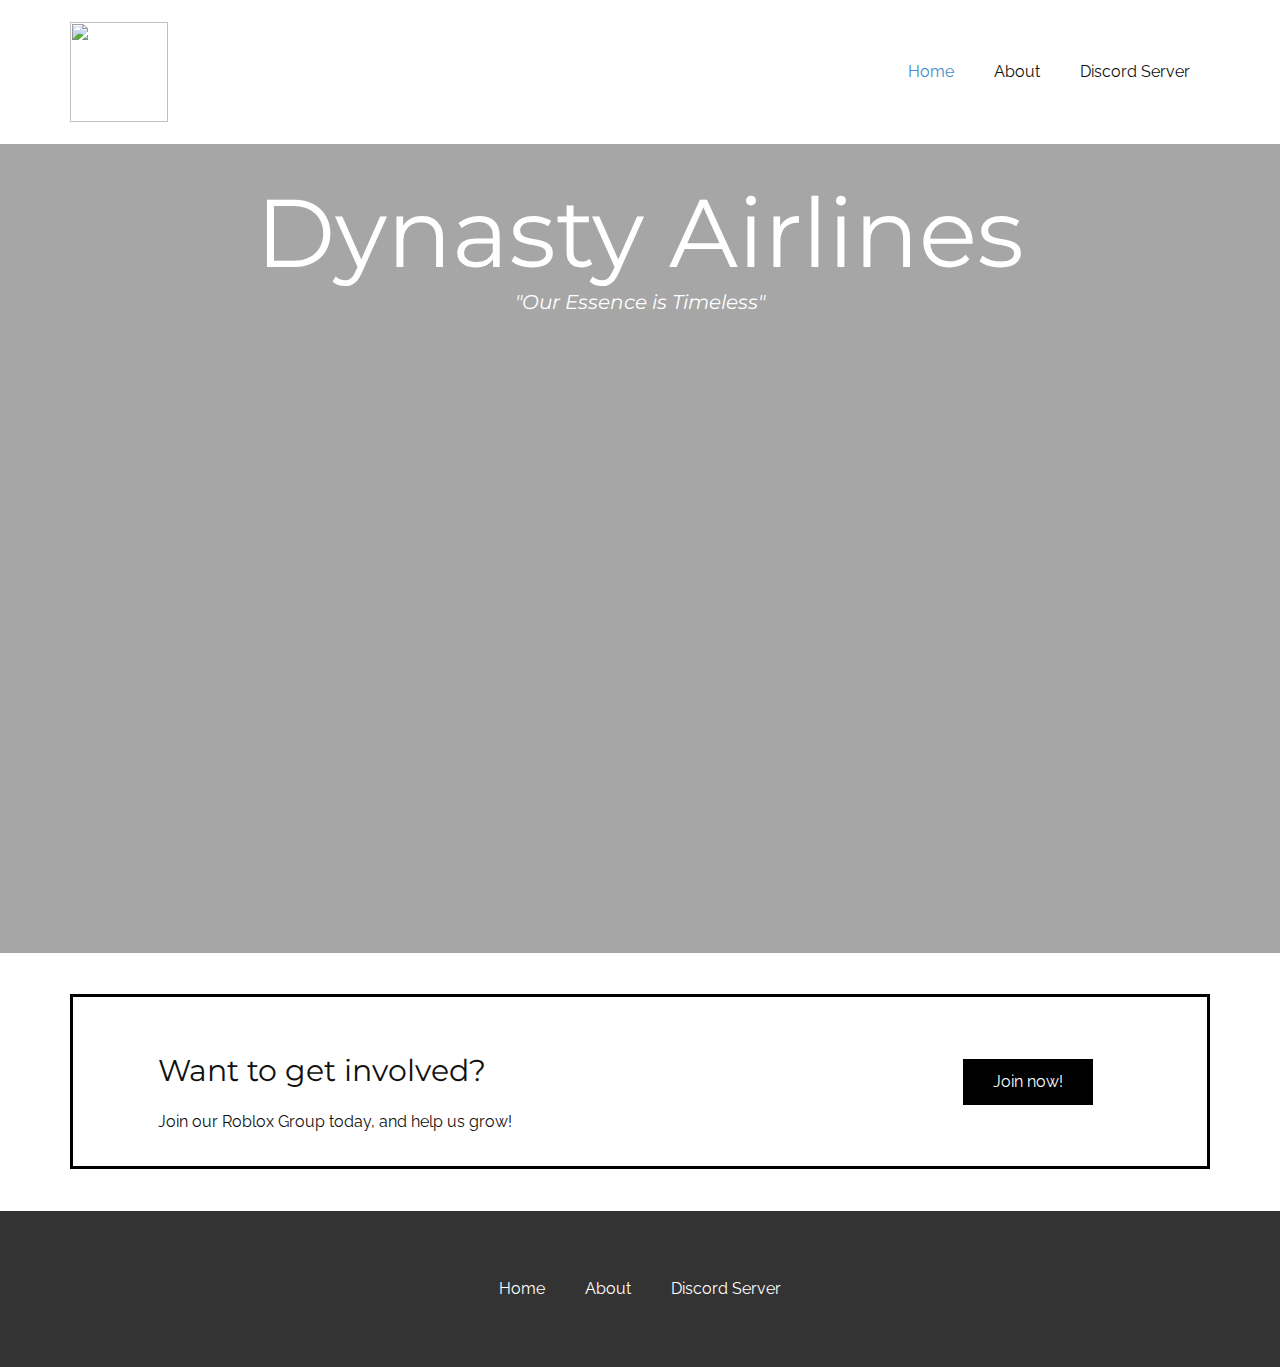
==== index.html @ 7492ef73 "Add files via upload" ====
<!DOCTYPE html>
<html style="font-size: 16px;">
  <head>
    <meta name="viewport" content="width=device-width, initial-scale=1.0">
    <meta charset="utf-8">
    <meta name="keywords" content="">
    <meta name="description" content="">
    <meta name="page_type" content="np-template-header-footer-from-plugin">
    <title>Home</title>
    <link rel="stylesheet" href="nicepage.css" media="screen">
<link rel="stylesheet" href="Home.css" media="screen">
    <script class="u-script" type="text/javascript" src="jquery.js" defer=""></script>
    <script class="u-script" type="text/javascript" src="nicepage.js" defer=""></script>
    <meta name="generator" content="Nicepage 4.3.3, nicepage.com">
    <link id="u-theme-google-font" rel="stylesheet" href="https://fonts.googleapis.com/css?family=Montserrat:100,100i,200,200i,300,300i,400,400i,500,500i,600,600i,700,700i,800,800i,900,900i|Raleway:100,100i,200,200i,300,300i,400,400i,500,500i,600,600i,700,700i,800,800i,900,900i">
    <link id="u-page-google-font" rel="stylesheet" href="https://fonts.googleapis.com/css?family=Montserrat:100,100i,200,200i,300,300i,400,400i,500,500i,600,600i,700,700i,800,800i,900,900i">
    
    
    
    <script type="application/ld+json">{
		"@context": "http://schema.org",
		"@type": "Organization",
		"name": "Dynasty",
		"logo": "images/Dynasty_Logo.png"
}</script>
    <meta name="theme-color" content="#478ac9">
    <meta property="og:title" content="Home">
    <meta property="og:description" content="">
    <meta property="og:type" content="website">
  </head>
  <body data-home-page="Home.html" data-home-page-title="Home" class="u-body"><header class="u-clearfix u-header u-header" id="sec-194d"><div class="u-clearfix u-sheet u-sheet-1">
        <a href="https://www.roblox.com/groups/12646662/Dynasty-Airlines#!/about" class="u-image u-logo u-image-1" data-image-width="150" data-image-height="150" title="Group">
          <img src="images/Dynasty_Logo.png" class="u-logo-image u-logo-image-1">
        </a>
        <nav class="u-menu u-menu-dropdown u-offcanvas u-menu-1">
          <div class="menu-collapse" style="font-size: 1rem; letter-spacing: 0px;">
            <a class="u-button-style u-custom-left-right-menu-spacing u-custom-padding-bottom u-custom-top-bottom-menu-spacing u-nav-link u-text-active-palette-1-base u-text-hover-palette-2-base" href="#">
              <svg class="u-svg-link" viewBox="0 0 24 24"><use xmlns:xlink="http://www.w3.org/1999/xlink" xlink:href="#menu-hamburger"></use></svg>
              <svg class="u-svg-content" version="1.1" id="menu-hamburger" viewBox="0 0 16 16" x="0px" y="0px" xmlns:xlink="http://www.w3.org/1999/xlink" xmlns="http://www.w3.org/2000/svg"><g><rect y="1" width="16" height="2"></rect><rect y="7" width="16" height="2"></rect><rect y="13" width="16" height="2"></rect>
</g></svg>
            </a>
          </div>
          <div class="u-nav-container">
            <ul class="u-nav u-unstyled u-nav-1"><li class="u-nav-item"><a class="u-button-style u-nav-link u-text-active-palette-1-base u-text-hover-palette-2-base" href="Home.html" style="padding: 10px 20px;">Home</a>
</li><li class="u-nav-item"><a class="u-button-style u-nav-link u-text-active-palette-1-base u-text-hover-palette-2-base" href="About.html" style="padding: 10px 20px;">About</a>
</li><li class="u-nav-item"><a class="u-button-style u-nav-link u-text-active-palette-1-base u-text-hover-palette-2-base" href="Discord-Server.html" style="padding: 10px 20px;">Discord Server</a>
</li></ul>
          </div>
          <div class="u-nav-container-collapse">
            <div class="u-black u-container-style u-inner-container-layout u-opacity u-opacity-95 u-sidenav">
              <div class="u-inner-container-layout u-sidenav-overflow">
                <div class="u-menu-close"></div>
                <ul class="u-align-center u-nav u-popupmenu-items u-unstyled u-nav-2"><li class="u-nav-item"><a class="u-button-style u-nav-link" href="Home.html">Home</a>
</li><li class="u-nav-item"><a class="u-button-style u-nav-link" href="About.html">About</a>
</li><li class="u-nav-item"><a class="u-button-style u-nav-link" href="Discord-Server.html">Discord Server</a>
</li></ul>
              </div>
            </div>
            <div class="u-black u-menu-overlay u-opacity u-opacity-70"></div>
          </div>
        </nav>
      </div></header>
    <section class="u-align-center u-clearfix u-image u-shading u-section-1" src="" data-image-width="1031" data-image-height="556" id="sec-b50e">
      <div class="u-clearfix u-sheet u-sheet-1">
        <h1 class="u-align-left u-custom-font u-font-montserrat u-text u-text-default u-title u-text-1">Dynasty Airlines</h1>
        <p class="u-align-center u-custom-font u-font-montserrat u-large-text u-text u-text-variant u-text-2"><i>"Our Essence is Timeless"</i>
        </p>
      </div>
    </section>
    <section class="u-clearfix u-section-2" id="sec-094b">
      <div class="u-clearfix u-sheet u-valign-middle u-sheet-1">
        <div class="u-align-left u-border-3 u-border-black u-expanded-width u-left-0 u-shape u-shape-1"></div>
        <div class="u-clearfix u-layout-wrap u-layout-wrap-1">
          <div class="u-layout">
            <div class="u-layout-row">
              <div class="u-align-center-sm u-align-center-xs u-align-left-lg u-align-left-md u-align-left-xl u-container-style u-layout-cell u-left-cell u-size-43 u-layout-cell-1">
                <div class="u-container-layout u-valign-bottom u-container-layout-1">
                  <h3 class="u-text u-text-default u-text-1">Want to get involved?</h3>
                  <p class="u-text u-text-2">Join our Roblox Group today, and help us grow!<br>
                  </p>
                </div>
              </div>
              <div class="u-align-left u-container-style u-layout-cell u-right-cell u-size-17 u-layout-cell-2">
                <div class="u-container-layout u-valign-middle u-container-layout-2">
                  <a href="https://www.roblox.com/groups/12646662/Dynasty-Airlines#!/about" class="u-black u-btn u-button-style u-btn-1" target="_blank">Join now!</a>
                </div>
              </div>
            </div>
          </div>
        </div>
      </div>
    </section>
    
    
    <footer class="u-align-center u-clearfix u-footer u-grey-80 u-footer" id="sec-15fb"><div class="u-clearfix u-sheet u-valign-middle u-sheet-1">
        <nav class="u-menu u-menu-dropdown u-offcanvas u-menu-1">
          <div class="menu-collapse">
            <a class="u-button-style u-nav-link" href="#">
              <svg class="u-svg-link" viewBox="0 0 24 24"><use xmlns:xlink="http://www.w3.org/1999/xlink" xlink:href="#svg-7f31"></use></svg>
              <svg class="u-svg-content" version="1.1" id="svg-7f31" viewBox="0 0 16 16" x="0px" y="0px" xmlns:xlink="http://www.w3.org/1999/xlink" xmlns="http://www.w3.org/2000/svg"><g><rect y="1" width="16" height="2"></rect><rect y="7" width="16" height="2"></rect><rect y="13" width="16" height="2"></rect>
</g></svg>
            </a>
          </div>
          <div class="u-nav-container">
            <ul class="u-nav u-unstyled"><li class="u-nav-item"><a class="u-button-style u-nav-link" href="Home.html">Home</a>
</li><li class="u-nav-item"><a class="u-button-style u-nav-link" href="About.html">About</a>
</li><li class="u-nav-item"><a class="u-button-style u-nav-link" href="Discord-Server.html">Discord Server</a>
</li></ul>
          </div>
          <div class="u-nav-container-collapse">
            <div class="u-black u-container-style u-inner-container-layout u-opacity u-opacity-95 u-sidenav">
              <div class="u-inner-container-layout u-sidenav-overflow">
                <div class="u-menu-close"></div>
                <ul class="u-align-center u-nav u-popupmenu-items u-unstyled u-nav-2"><li class="u-nav-item"><a class="u-button-style u-nav-link" href="Home.html">Home</a>
</li><li class="u-nav-item"><a class="u-button-style u-nav-link" href="About.html">About</a>
</li><li class="u-nav-item"><a class="u-button-style u-nav-link" href="Discord-Server.html">Discord Server</a>
</li></ul>
              </div>
            </div>
            <div class="u-black u-menu-overlay u-opacity u-opacity-70"></div>
          </div>
        </nav>
      </div></footer>
  </body>
</html>
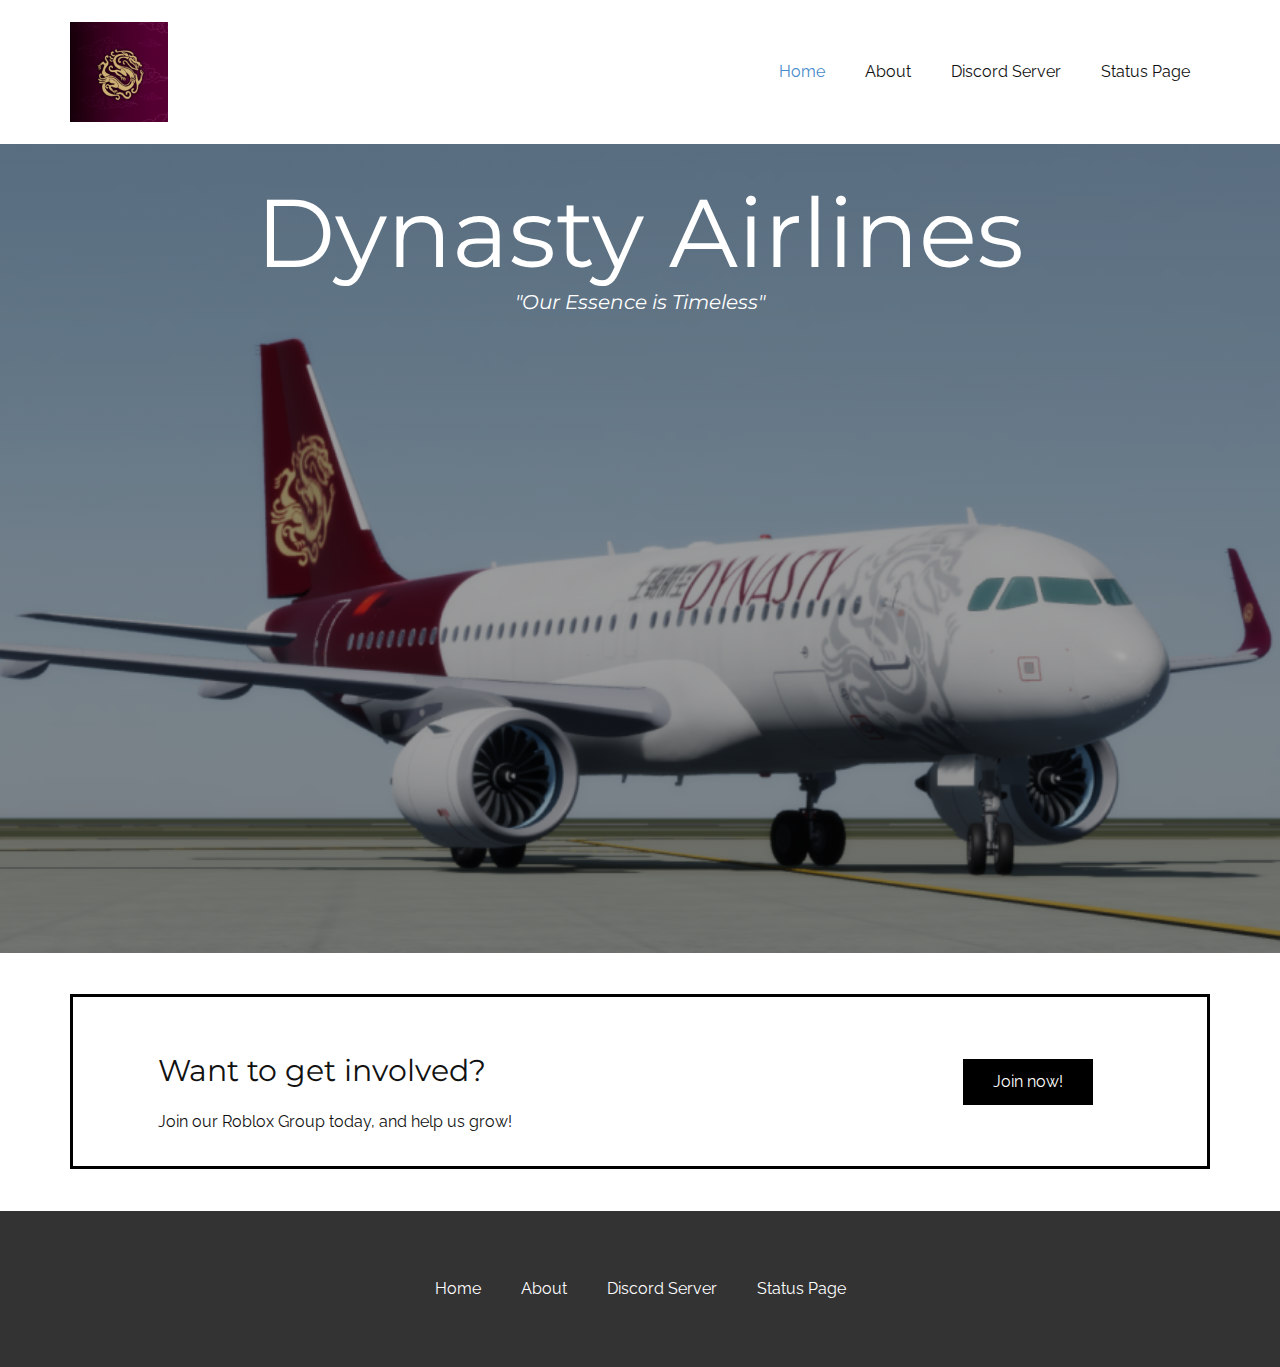
==== commit eb1480c6: "Added Status Page" ====
--- a/index.html
+++ b/index.html
@@ -40,19 +40,21 @@
 </g></svg>
             </a>
           </div>
-          <div class="u-nav-container">
+          <div class="u-custom-menu u-nav-container">
             <ul class="u-nav u-unstyled u-nav-1"><li class="u-nav-item"><a class="u-button-style u-nav-link u-text-active-palette-1-base u-text-hover-palette-2-base" href="Home.html" style="padding: 10px 20px;">Home</a>
 </li><li class="u-nav-item"><a class="u-button-style u-nav-link u-text-active-palette-1-base u-text-hover-palette-2-base" href="About.html" style="padding: 10px 20px;">About</a>
 </li><li class="u-nav-item"><a class="u-button-style u-nav-link u-text-active-palette-1-base u-text-hover-palette-2-base" href="Discord-Server.html" style="padding: 10px 20px;">Discord Server</a>
+</li><li class="u-nav-item"><a class="u-button-style u-nav-link u-text-active-palette-1-base u-text-hover-palette-2-base" href="https://dynastyrblx.freshstatus.io/" target="_blank" style="padding: 10px 20px;">Status Page</a>
 </li></ul>
           </div>
-          <div class="u-nav-container-collapse">
+          <div class="u-custom-menu u-nav-container-collapse">
             <div class="u-black u-container-style u-inner-container-layout u-opacity u-opacity-95 u-sidenav">
               <div class="u-inner-container-layout u-sidenav-overflow">
                 <div class="u-menu-close"></div>
-                <ul class="u-align-center u-nav u-popupmenu-items u-unstyled u-nav-2"><li class="u-nav-item"><a class="u-button-style u-nav-link" href="Home.html">Home</a>
-</li><li class="u-nav-item"><a class="u-button-style u-nav-link" href="About.html">About</a>
-</li><li class="u-nav-item"><a class="u-button-style u-nav-link" href="Discord-Server.html">Discord Server</a>
+                <ul class="u-align-center u-nav u-popupmenu-items u-unstyled u-nav-2"><li class="u-nav-item"><a class="u-button-style u-nav-link" href="Home.html" style="padding: 10px 20px;">Home</a>
+</li><li class="u-nav-item"><a class="u-button-style u-nav-link" href="About.html" style="padding: 10px 20px;">About</a>
+</li><li class="u-nav-item"><a class="u-button-style u-nav-link" href="Discord-Server.html" style="padding: 10px 20px;">Discord Server</a>
+</li><li class="u-nav-item"><a class="u-button-style u-nav-link" href="https://dynastyrblx.freshstatus.io/" target="_blank" style="padding: 10px 20px;">Status Page</a>
 </li></ul>
               </div>
             </div>
@@ -101,19 +103,21 @@
 </g></svg>
             </a>
           </div>
-          <div class="u-nav-container">
+          <div class="u-custom-menu u-nav-container">
             <ul class="u-nav u-unstyled"><li class="u-nav-item"><a class="u-button-style u-nav-link" href="Home.html">Home</a>
 </li><li class="u-nav-item"><a class="u-button-style u-nav-link" href="About.html">About</a>
 </li><li class="u-nav-item"><a class="u-button-style u-nav-link" href="Discord-Server.html">Discord Server</a>
+</li><li class="u-nav-item"><a class="u-button-style u-nav-link" href="https://dynastyrblx.freshstatus.io" target="_blank">Status Page</a>
 </li></ul>
           </div>
-          <div class="u-nav-container-collapse">
+          <div class="u-custom-menu u-nav-container-collapse">
             <div class="u-black u-container-style u-inner-container-layout u-opacity u-opacity-95 u-sidenav">
               <div class="u-inner-container-layout u-sidenav-overflow">
                 <div class="u-menu-close"></div>
                 <ul class="u-align-center u-nav u-popupmenu-items u-unstyled u-nav-2"><li class="u-nav-item"><a class="u-button-style u-nav-link" href="Home.html">Home</a>
 </li><li class="u-nav-item"><a class="u-button-style u-nav-link" href="About.html">About</a>
 </li><li class="u-nav-item"><a class="u-button-style u-nav-link" href="Discord-Server.html">Discord Server</a>
+</li><li class="u-nav-item"><a class="u-button-style u-nav-link" href="https://dynastyrblx.freshstatus.io" target="_blank">Status Page</a>
 </li></ul>
               </div>
             </div>
